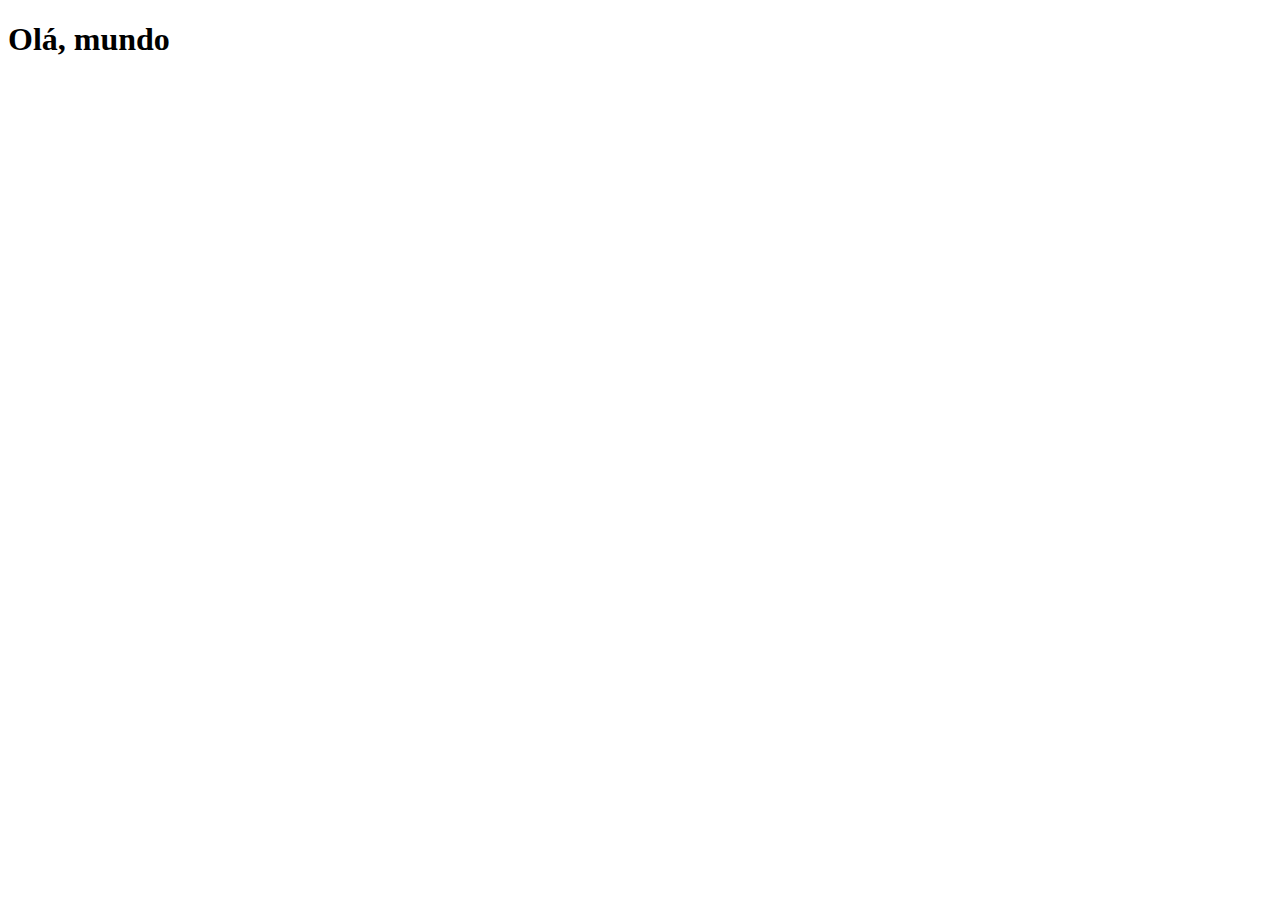
==== index.html @ 086cf9b4 "Create index.html" ====
<!DOCTYPE html>
<html lang="pt-br">
<head>
  <meta charset="UTF-8">
  <meta http-equiv="X-UA-Compatible" content="IE=edge">
  <meta name="viewport" content="width=device-width, initial-scale=1.0">
  <link rel="shortcut icon" href="favicon.ico" type="image/x-icon">
  <title>Document</title>
</head>
<body>
  <h1>Olá, mundo</h1>
</body>
</html>
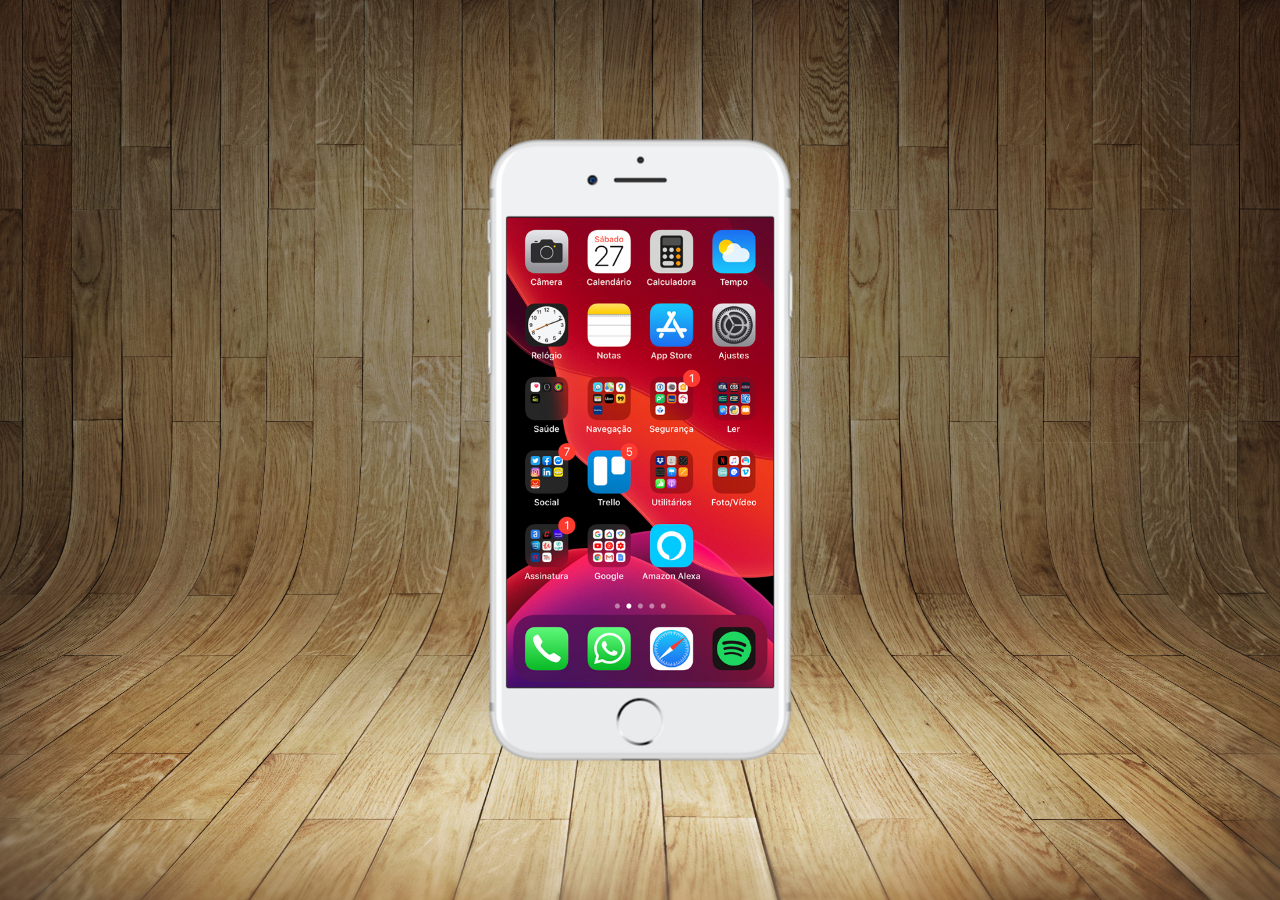
==== commit 95b09171: "criei a tela home" ====
--- a/index.html
+++ b/index.html
@@ -5,9 +5,17 @@
   <meta http-equiv="X-UA-Compatible" content="IE=edge">
   <meta name="viewport" content="width=device-width, initial-scale=1.0">
   <link rel="shortcut icon" href="favicon.ico" type="image/x-icon">
+  <link rel="stylesheet" href="estilos/style.css">
   <title>Document</title>
 </head>
 <body>
-  <h1>Olá, mundo</h1>
+  <main>
+    <section id="telefone">
+<iframe src="home.html" frameborder="0" name="tela" id="tela"></iframe>
+    </section>
+    <section id="redes-sociais">
+
+    </section>
+  </main>
 </body>
 </html>--- a/estilos/style.css
+++ b/estilos/style.css
@@ -0,0 +1,43 @@
+@charset "UTF-08";
+
+* {
+  margin: 0px;
+  padding: 0px;
+  font-family: Arial, Helvetica, sans-serif;
+}
+
+html, body {
+  height: 100vh;
+  width: 100vw;
+  background-color: black;
+}
+
+body {
+  background: url(../imagens/fundo-madeira.jpg) no-repeat top center;
+  background-size: cover;
+  background-attachment: fixed;
+}
+
+main {
+  height: 100vh;
+  position: relative;
+
+}
+
+section#telefone {
+  height: 627px;
+  width: 311px;
+  background: url(/imagens/frame-iphone.png) no-repeat;
+  position: absolute;
+  top: 50%;
+  left: 50%;
+  transform: translate(-50%, -50%);
+}
+iframe#tela {
+  position: relative;
+  top: 81px;
+  left: 22px;
+  width:267px;
+  height: 470px;
+  
+}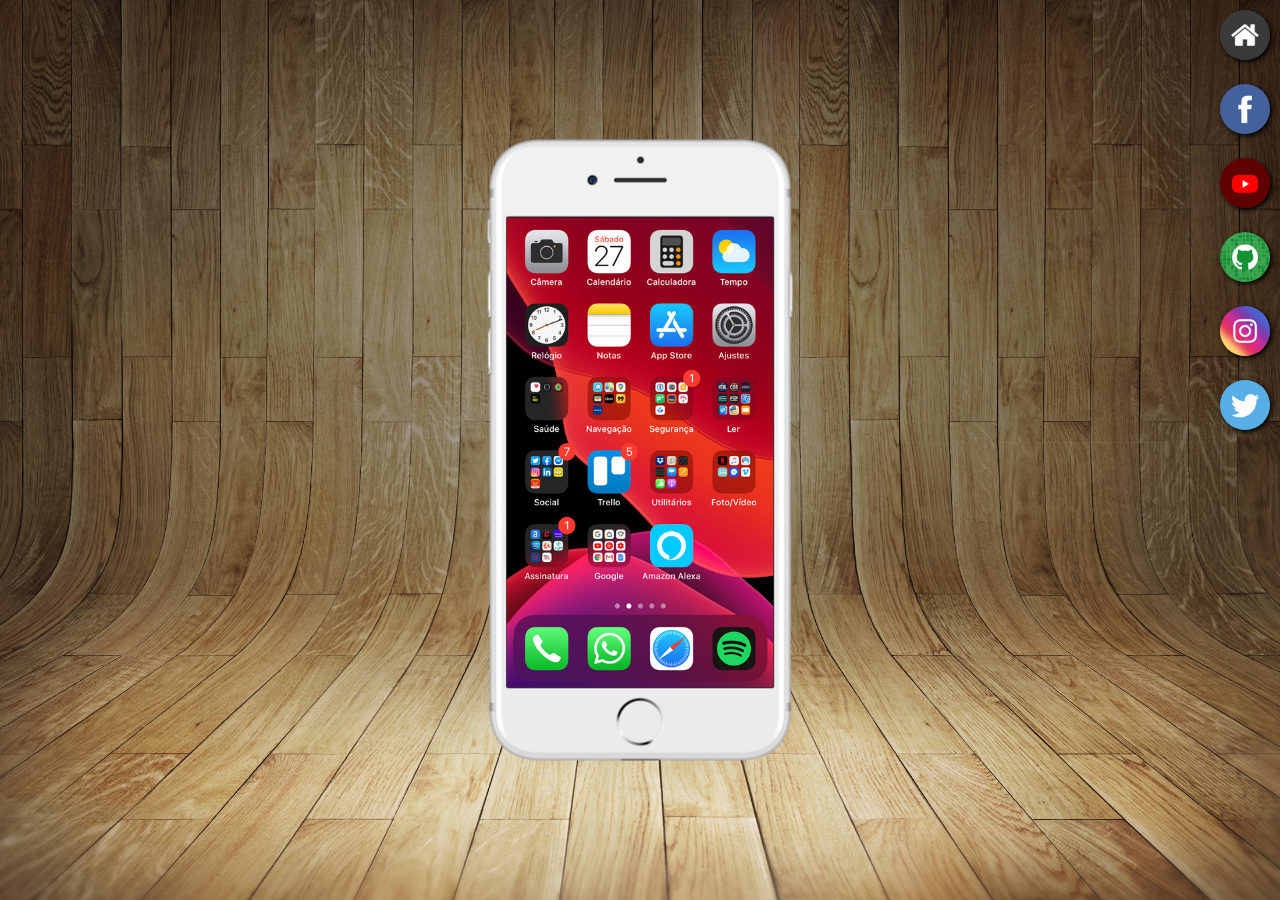
==== commit f97a86bd: "css projeto" ====
--- a/index.html
+++ b/index.html
@@ -11,10 +11,17 @@
 <body>
   <main>
     <section id="telefone">
-<iframe src="home.html" frameborder="0" name="tela" id="tela"></iframe>
+<iframe src="home.html" frameborder="0" name="tela" id="tela">
+  Seu navegador não é compatível com isso.
+</iframe>
     </section>
     <section id="redes-sociais">
-
+      <a href="#" target="tela"> <img src="imagens/logo-home.jpg" alt="Home"></a> <br>
+      <a href="#" target="tela"> <img src="imagens/logo-facebook.jpg" alt="Facebook"></a> <br>
+      <a href="#" target="tela"> <img src="imagens/logo-youtube.jpg" alt="Youtube"></a> <br>
+      <a href="#" target="tela"> <img src="imagens/logo-github.jpg" alt="GitHub"></a> <br>
+      <a href="#" target="tela"> <img src="imagens/logo-instagram.jpg" alt="Instagram"></a> <br>
+      <a href="#" target="tela"> <img src="imagens/logo-twitter.jpg" alt="Twitter"></a>
     </section>
   </main>
 </body>
--- a/estilos/style.css
+++ b/estilos/style.css
@@ -40,4 +40,24 @@
   width:267px;
   height: 470px;
   
-}+}
+
+section#redes-sociais img{
+  width: 50px;
+  margin: 10px;
+  border-radius: 50%;
+  box-shadow: 2px 2px 5px black;
+  box-sizing: border-box;
+}
+
+section#redes-sociais img:hover {
+  border: 2px solid rgba(255, 255, 255, 0.805);
+  transform: translate(-3px, -3px);
+  box-shadow: 5px 5px 10px rgba(0, 0, 0, 0.84);
+  transition: transform 0.4s, border 1s;
+}
+
+section#redes-sociais {
+  text-align: right;
+}
+
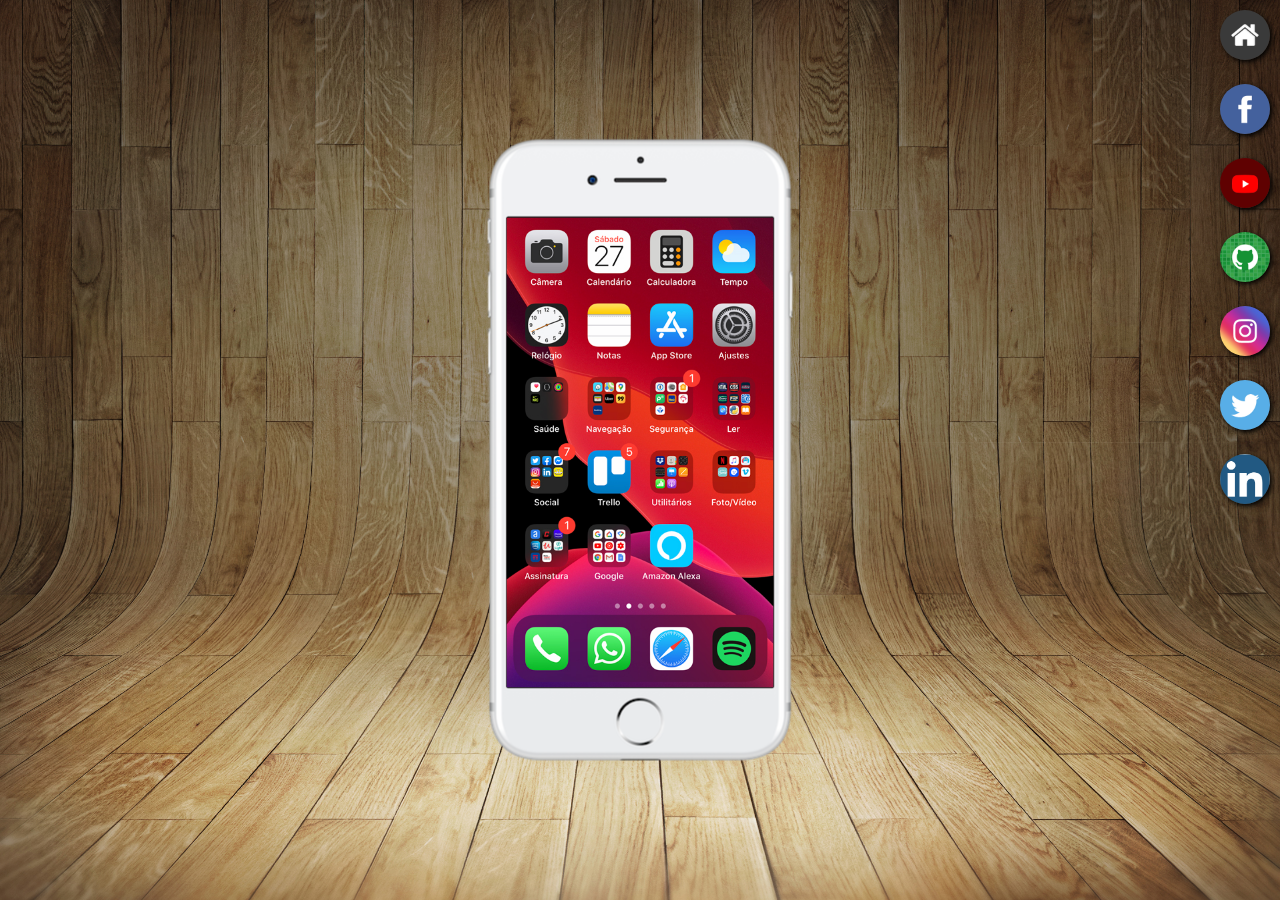
==== commit 8c730261: "imagens" ====
--- a/index.html
+++ b/index.html
@@ -16,13 +16,16 @@
 </iframe>
     </section>
     <section id="redes-sociais">
-      <a href="#" target="tela"> <img src="imagens/logo-home.jpg" alt="Home"></a> <br>
-      <a href="#" target="tela"> <img src="imagens/logo-facebook.jpg" alt="Facebook"></a> <br>
-      <a href="#" target="tela"> <img src="imagens/logo-youtube.jpg" alt="Youtube"></a> <br>
-      <a href="#" target="tela"> <img src="imagens/logo-github.jpg" alt="GitHub"></a> <br>
-      <a href="#" target="tela"> <img src="imagens/logo-instagram.jpg" alt="Instagram"></a> <br>
-      <a href="#" target="tela"> <img src="imagens/logo-twitter.jpg" alt="Twitter"></a>
+      <a href="home.html" target="tela"> <img src="imagens/logo-home.jpg" alt="Home"></a> <br>
+      <a href="facebook.html" target="tela"> <img src="imagens/logo-facebook.jpg" alt="Facebook"></a> <br>
+      <a href="youtube.html" target="tela"> <img src="imagens/logo-youtube.jpg" alt="Youtube"></a> <br>
+      <a href="github.html" target="tela"> <img src="imagens/logo-github.jpg" alt="GitHub"></a> <br>
+      <a href="insta.html" target="tela"> <img src="imagens/logo-instagram.jpg" alt="Instagram"></a> <br>
+      <a href="twitter.html" target="tela"> <img src="imagens/logo-twitter.jpg" alt="Twitter"></a> <br>
+      <a href="#" target="tela"> <img src="imagens/logolinkedin.png" alt="linkedin"></a>
     </section>
+
+  </section>
   </main>
 </body>
 </html>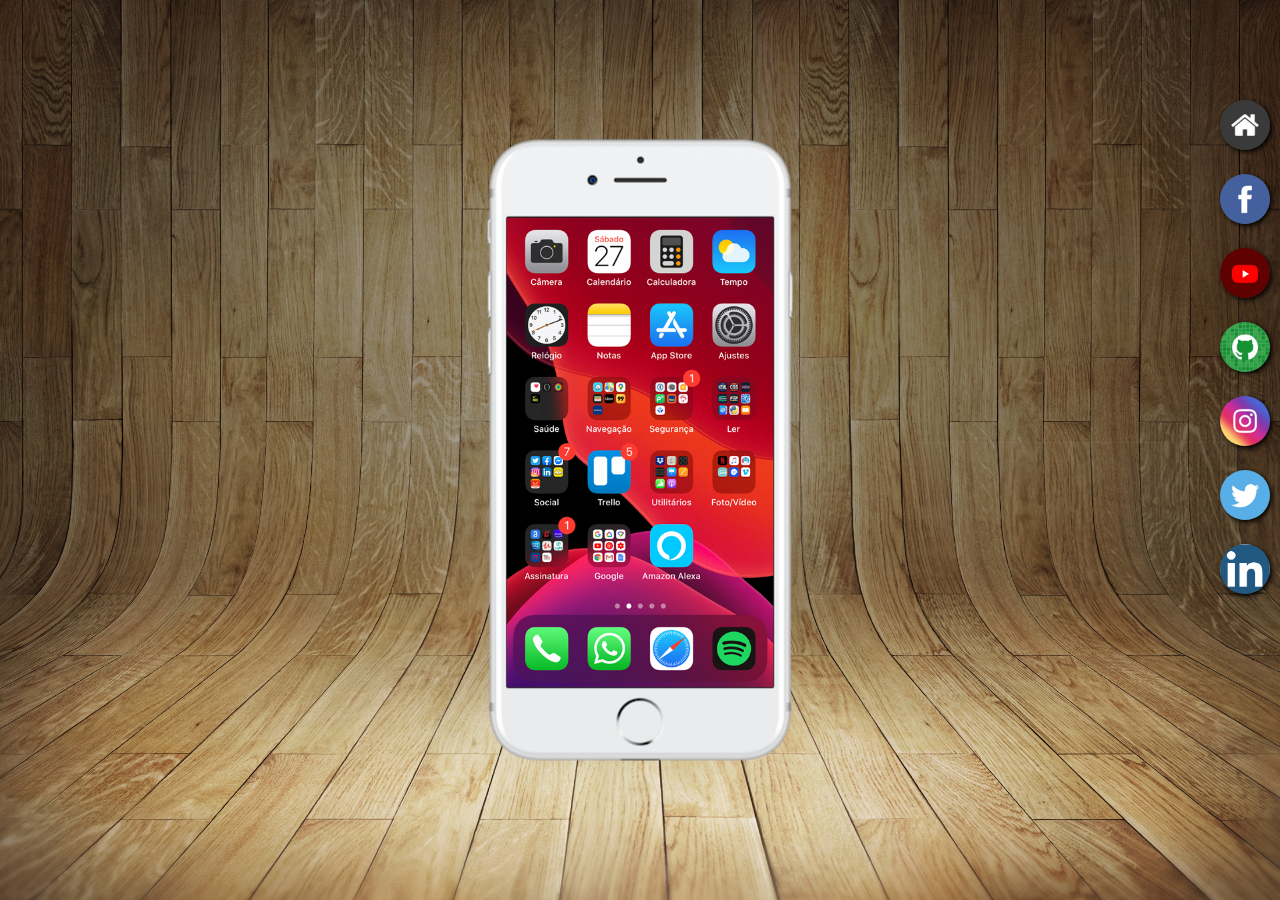
==== commit d5980f00: "br" ====
--- a/index.html
+++ b/index.html
@@ -16,6 +16,7 @@
 </iframe>
     </section>
     <section id="redes-sociais">
+      <br> <br> <br> <br> <br>
       <a href="home.html" target="tela"> <img src="imagens/logo-home.jpg" alt="Home"></a> <br>
       <a href="facebook.html" target="tela"> <img src="imagens/logo-facebook.jpg" alt="Facebook"></a> <br>
       <a href="youtube.html" target="tela"> <img src="imagens/logo-youtube.jpg" alt="Youtube"></a> <br>
--- a/estilos/style.css
+++ b/estilos/style.css
@@ -59,5 +59,6 @@
 
 section#redes-sociais {
   text-align: right;
+  
 }
 
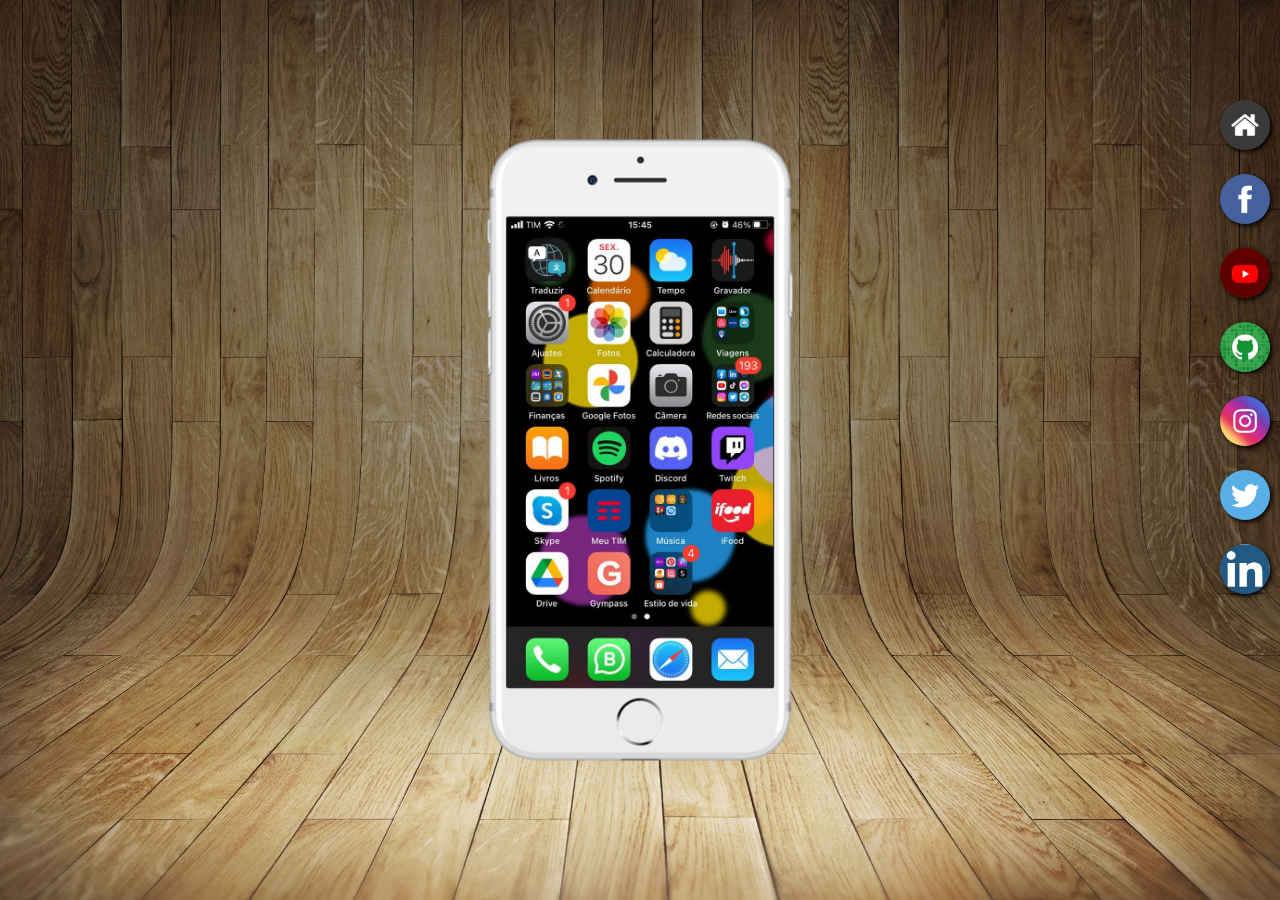
==== commit 7bc679d6: "finalização projeto social" ====
--- a/index.html
+++ b/index.html
@@ -23,7 +23,7 @@
       <a href="github.html" target="tela"> <img src="imagens/logo-github.jpg" alt="GitHub"></a> <br>
       <a href="insta.html" target="tela"> <img src="imagens/logo-instagram.jpg" alt="Instagram"></a> <br>
       <a href="twitter.html" target="tela"> <img src="imagens/logo-twitter.jpg" alt="Twitter"></a> <br>
-      <a href="#" target="tela"> <img src="imagens/logolinkedin.png" alt="linkedin"></a>
+      <a href="linkedin.html" target="tela"> <img src="imagens/logolinkedin.png" alt="linkedin"></a>
     </section>
 
   </section>
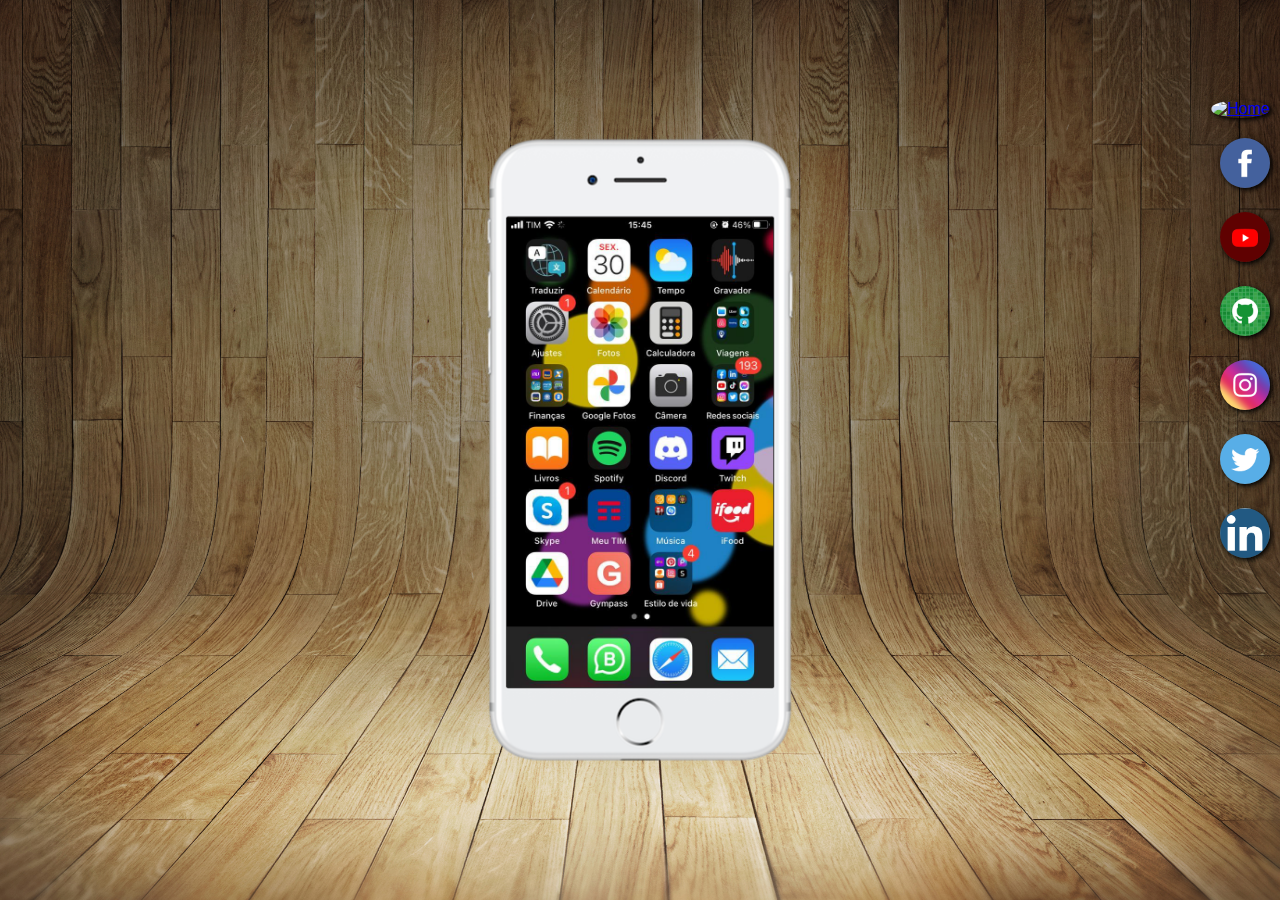
==== commit 6590fd37: "Update index.html" ====
--- a/index.html
+++ b/index.html
@@ -17,7 +17,7 @@
     </section>
     <section id="redes-sociais">
       <br> <br> <br> <br> <br>
-      <a href="home.html" target="tela"> <img src="imagens/logo-home.jpg" alt="Home"></a> <br>
+      <a href="home.html" target="tela"> <img src="imagens/logo-home.jpeg" alt="Home"></a> <br>
       <a href="facebook.html" target="tela"> <img src="imagens/logo-facebook.jpg" alt="Facebook"></a> <br>
       <a href="youtube.html" target="tela"> <img src="imagens/logo-youtube.jpg" alt="Youtube"></a> <br>
       <a href="github.html" target="tela"> <img src="imagens/logo-github.jpg" alt="GitHub"></a> <br>
--- a/estilos/style.css
+++ b/estilos/style.css
@@ -27,7 +27,7 @@
 section#telefone {
   height: 627px;
   width: 311px;
-  background: url(/imagens/frame-iphone.png) no-repeat;
+  background: url(../imagens/frame-iphone.png) no-repeat;
   position: absolute;
   top: 50%;
   left: 50%;
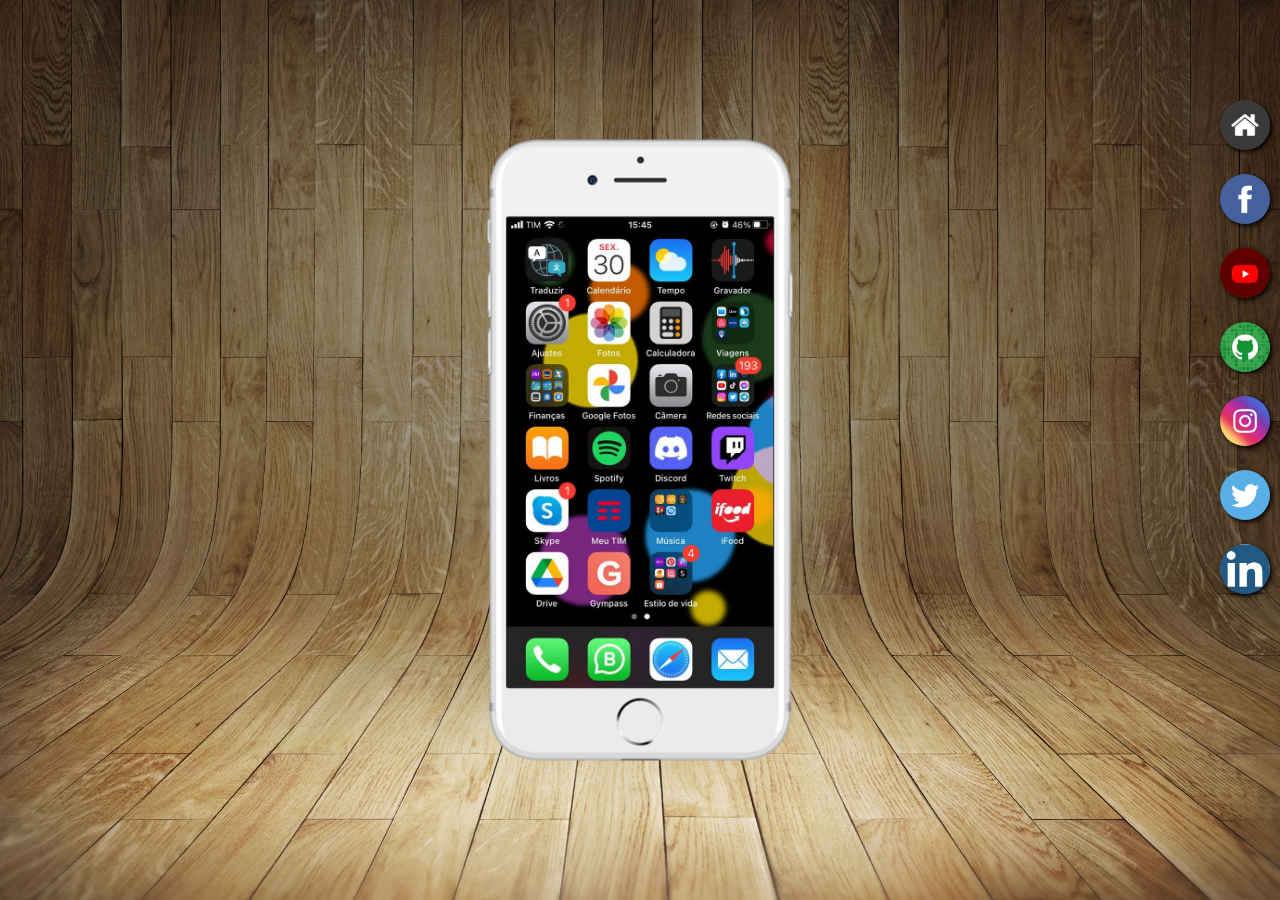
==== commit d85ad3d4: "Update index.html" ====
--- a/index.html
+++ b/index.html
@@ -17,7 +17,7 @@
     </section>
     <section id="redes-sociais">
       <br> <br> <br> <br> <br>
-      <a href="home.html" target="tela"> <img src="imagens/logo-home.jpeg" alt="Home"></a> <br>
+      <a href="home.html" target="tela"> <img src="imagens/logo-home.jpg" alt="Home"></a> <br>
       <a href="facebook.html" target="tela"> <img src="imagens/logo-facebook.jpg" alt="Facebook"></a> <br>
       <a href="youtube.html" target="tela"> <img src="imagens/logo-youtube.jpg" alt="Youtube"></a> <br>
       <a href="github.html" target="tela"> <img src="imagens/logo-github.jpg" alt="GitHub"></a> <br>
